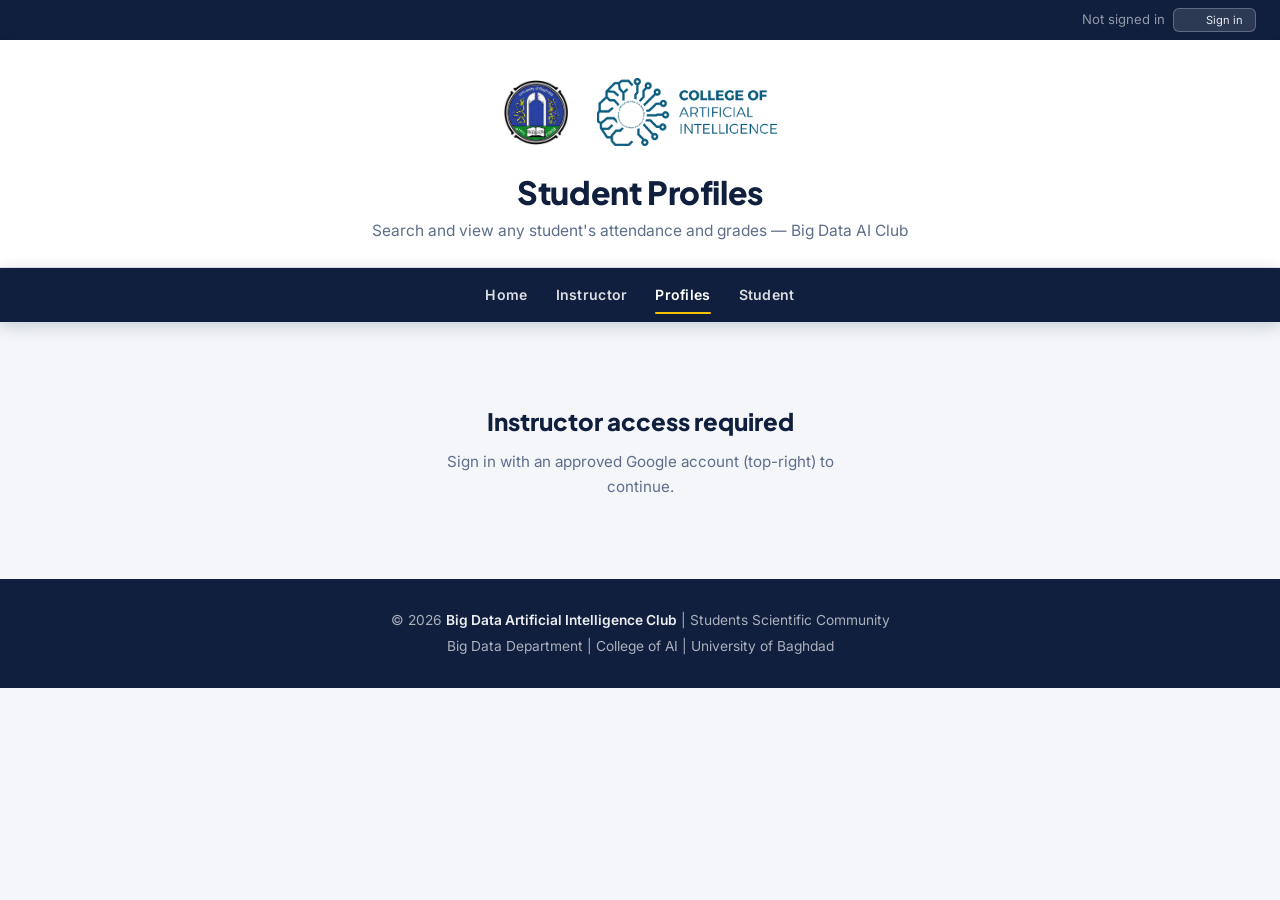
==== profiles.html @ 9edbe876 "Add files via upload" ====
<!DOCTYPE html>
<html lang="en">
<head>
  <meta charset="UTF-8">
  <title>Student Profiles — Big Data AI Club</title>
  <link rel="icon" type="image/png" href="favicon.png">
  <meta name="viewport" content="width=device-width, initial-scale=1.0">
  <link rel="preconnect" href="https://fonts.googleapis.com">
  <link rel="preconnect" href="https://fonts.gstatic.com" crossorigin>
  <link href="https://fonts.googleapis.com/css2?family=Plus+Jakarta+Sans:wght@400;600;700;800&family=Inter:wght@400;500;600&display=swap" rel="stylesheet">
<style>
/* =============================================
   BIG DATA AI CLUB — Modern Responsive CSS
   Fonts: Plus Jakarta Sans + Inter
   ============================================= */

@import url('https://fonts.googleapis.com/css2?family=Plus+Jakarta+Sans:wght@400;600;700;800&family=Inter:wght@400;500;600&display=swap');

*, *::before, *::after { box-sizing: border-box; margin: 0; padding: 0; }

:root {
  --navy:         #0F1F3D;
  --indigo:       #4361EE;
  --indigo-light: #6B83F2;
  --indigo-pale:  #EEF2FF;
  --gold:         #F8C200;
  --white:        #FFFFFF;
  --surface:      #F4F6FA;
  --card:         #FFFFFF;
  --border:       #E2E7F0;
  --text-main:    #1A2340;
  --text-muted:   #5E6E8A;
  --shadow-sm:    0 2px 8px rgba(15,31,61,0.08);
  --shadow-md:    0 6px 24px rgba(15,31,61,0.13);
  --radius:       12px;
}

html {
  font-family: 'Inter', system-ui, sans-serif;
  font-size: 16px;
  color: var(--text-main);
  background: var(--surface);
  line-height: 1.65;
  -webkit-font-smoothing: antialiased;
}

/* ── HEADER ── */
header {
  text-align: center;
  padding: 32px 24px 24px;
  background: var(--white);
  border-bottom: 1px solid var(--border);
  box-shadow: var(--shadow-sm);
}

.logo-container {
  display: flex;
  justify-content: center;
  align-items: center;
  gap: 28px;
  margin-bottom: 14px;
  flex-wrap: wrap;
}

.club-logo {
  height: 68px;
  max-width: 180px;
  object-fit: contain;
  transition: transform 0.25s ease, opacity 0.2s ease;
}
.club-logo:hover { transform: scale(1.05); opacity: 0.88; }

header h1 {
  font-family: 'Plus Jakarta Sans', sans-serif;
  font-size: 2em;
  font-weight: 800;
  color: var(--navy);
  margin: 0 0 6px;
  letter-spacing: -0.4px;
  line-height: 1.2;
}
header h1 a { color: inherit; text-decoration: none; }

/* Subtitle — always one line, ellipsis if needed */
header p {
  font-size: 0.97em;
  color: var(--text-muted);
  white-space: nowrap;
  overflow: hidden;
  text-overflow: ellipsis;
  max-width: 100%;
  margin: 0 auto;
}

/* ── NEWS BAR ── */
.news-bar {
  background: var(--indigo-pale);
  border-bottom: 2px solid var(--indigo-light);
}
.news-bar-inner {
  display: flex;
  align-items: center;
  max-width: 1040px;
  margin: 0 auto;
  padding: 9px 20px;
  gap: 12px;
}

.news-label {
  font-family: 'Plus Jakarta Sans', sans-serif;
  font-weight: 700;
  font-size: 0.72em;
  letter-spacing: 0.1em;
  text-transform: uppercase;
  color: var(--white);
  background: var(--indigo);
  padding: 3px 11px;
  border-radius: 20px;
  white-space: nowrap;
  flex-shrink: 0;
}

.news-slider-vertical {
  position: relative;
  height: 32px;
  overflow: hidden;
  flex: 1;
  min-width: 0;
}
.news-slider-vertical .slide-track {
  display: flex;
  flex-direction: column;
  transition: transform 0.5s cubic-bezier(0.4,0,0.2,1);
}
.news-slider-vertical .slide {
  height: 32px;
  display: flex;
  align-items: center;
  min-width: 0;
}
.news-slider-vertical .slide p {
  margin: 0;
  font-size: 0.92em;
  font-weight: 500;
  color: var(--navy);
  white-space: nowrap;
  overflow: hidden;
  text-overflow: ellipsis;
}

/* ── NAVIGATION ── */
nav {
  display: flex;
  align-items: center;
  justify-content: center;
  flex-wrap: wrap;
  background: var(--navy);
  padding: 0 16px;
  box-shadow: 0 4px 16px rgba(15,31,61,0.2);
  position: sticky;
  top: 0;
  z-index: 100;
}

.nav-toggle {
  display: none;
  background: none;
  border: none;
  cursor: pointer;
  padding: 16px 4px;
  flex-direction: column;
  gap: 5px;
  margin-left: auto;
}
.nav-toggle span {
  display: block;
  width: 22px;
  height: 2px;
  background: var(--white);
  border-radius: 2px;
  transition: all 0.25s ease;
}

.nav-links {
  display: flex;
  flex-wrap: wrap;
  align-items: center;
  justify-content: center;
}

nav a, nav .dropbtn {
  color: rgba(255,255,255,0.85);
  text-decoration: none;
  padding: 15px 14px;
  font-size: 0.88em;
  font-weight: 600;
  letter-spacing: 0.02em;
  transition: color 0.18s, background 0.18s;
  position: relative;
  display: inline-block;
  background: none;
  border: none;
  cursor: pointer;
  white-space: nowrap;
  font-family: inherit;
}

nav a::after {
  content: '';
  position: absolute;
  bottom: 8px; left: 14px; right: 14px;
  height: 2px;
  background: var(--gold);
  border-radius: 2px;
  transform: scaleX(0);
  transition: transform 0.22s ease;
}
nav a:hover { color: var(--white); background: rgba(255,255,255,0.08); border-radius: 6px; }
nav a:hover::after { transform: scaleX(1); }
nav .dropbtn:hover { color: var(--white); background: rgba(255,255,255,0.08); border-radius: 6px; }

/* ── DROPDOWN ── */
.dropdown { position: relative; }

/* invisible padding bridge — mouse never leaves the element */
.dropdown-content {
  display: none;
  position: absolute;
  top: 100%;
  left: 0;
  padding-top: 6px;
  min-width: 200px;
  z-index: 200;
}

.dropdown-content-inner {
  background: var(--white);
  border-radius: 10px;
  overflow: hidden;
  box-shadow: 0 12px 32px rgba(15,31,61,0.18);
  border: 1px solid var(--border);
}

.dropdown-content a {
  display: block;
  padding: 11px 18px;
  color: var(--text-main);
  font-size: 0.88em;
  font-weight: 500;
  transition: background 0.15s, color 0.15s, border-color 0.15s;
  border-left: 3px solid transparent;
  text-decoration: none;
}
.dropdown-content a::after { display: none; }
.dropdown-content a:hover {
  background: var(--indigo-pale);
  color: var(--indigo);
  border-left-color: var(--indigo);
}
.dropdown:hover .dropdown-content { display: block; }

/* ── SECTIONS ── */
section {
  max-width: 1040px;
  margin: 36px auto;
  padding: 36px 40px;
  background: var(--card);
  border-radius: var(--radius);
  box-shadow: var(--shadow-sm);
  border: 1px solid var(--border);
  border-left: 4px solid var(--indigo);
  transition: box-shadow 0.25s;
}
section:hover { box-shadow: var(--shadow-md); }

section h2 {
  font-family: 'Plus Jakarta Sans', sans-serif;
  font-size: 1.45em;
  font-weight: 700;
  color: var(--navy);
  margin: 0 0 16px;
  display: flex;
  align-items: center;
  gap: 10px;
}
section h2::before {
  content: '';
  display: inline-block;
  width: 7px; height: 7px;
  background: var(--indigo);
  border-radius: 50%;
  flex-shrink: 0;
}

section p { color: var(--text-main); line-height: 1.75; }

section ul {
  list-style: none;
  padding: 0; margin: 0;
  display: flex;
  flex-direction: column;
  gap: 10px;
}
section ul li {
  font-size: 0.96em;
  padding: 12px 16px;
  background: var(--surface);
  border-radius: 8px;
  border-left: 3px solid var(--indigo-light);
  transition: background 0.18s;
  line-height: 1.5;
}
section ul li:hover { background: var(--indigo-pale); }

/* Named section variants */
#mission { background: linear-gradient(135deg, #F0F4FF 0%, #FAFBFF 100%); }
#announcements { border-left-color: var(--gold); }
#announcements h2::before { background: var(--gold); }

/* Empty state for activity pages */
.empty-state {
  text-align: center;
  padding: 40px 20px;
  color: var(--text-muted);
}
.empty-state svg { margin-bottom: 14px; opacity: 0.35; }
.empty-state p { font-size: 0.97em; }

/* ── FORMS ── */
form {
  display: flex;
  flex-direction: column;
  gap: 16px;
  max-width: 600px;
  margin-top: 8px;
}

form label {
  display: flex;
  flex-direction: column;
  gap: 6px;
  font-size: 0.88em;
  font-weight: 600;
  color: var(--navy);
}

form input[type="text"],
form input[type="email"],
form textarea,
form select {
  font-family: 'Inter', sans-serif;
  font-size: 0.95em;
  color: var(--text-main);
  background: var(--white);
  border: 1.5px solid var(--border);
  border-radius: 8px;
  padding: 11px 14px;
  width: 100%;
  outline: none;
  transition: border-color 0.2s, box-shadow 0.2s;
  appearance: none;
  -webkit-appearance: none;
}
form input:focus, form textarea:focus, form select:focus {
  border-color: var(--indigo);
  box-shadow: 0 0 0 3px rgba(67,97,238,0.12);
}
form input::placeholder, form textarea::placeholder { color: #B0BCD0; }
form textarea { min-height: 130px; resize: vertical; line-height: 1.6; }
form select {
  background-image: url("data:image/svg+xml,%3Csvg xmlns='http://www.w3.org/2000/svg' width='12' height='8' viewBox='0 0 12 8'%3E%3Cpath d='M1 1l5 5 5-5' stroke='%235E6E8A' stroke-width='1.5' fill='none' stroke-linecap='round'/%3E%3C/svg%3E");
  background-repeat: no-repeat;
  background-position: right 14px center;
  padding-right: 38px;
  cursor: pointer;
}
form input[type="file"] {
  padding: 10px 14px;
  background: var(--surface);
  border: 1.5px dashed var(--border);
  border-radius: 8px;
  cursor: pointer;
  font-size: 0.88em;
  color: var(--text-muted);
  transition: border-color 0.2s, background 0.2s;
}
form input[type="file"]:hover { border-color: var(--indigo); background: var(--indigo-pale); }

form button[type="submit"],
form input[type="submit"] {
  font-family: 'Plus Jakarta Sans', sans-serif;
  font-size: 0.95em;
  font-weight: 700;
  color: var(--white);
  background: var(--indigo);
  border: none;
  border-radius: 8px;
  padding: 13px 32px;
  cursor: pointer;
  align-self: flex-start;
  box-shadow: 0 4px 14px rgba(67,97,238,0.3);
  transition: background 0.2s, transform 0.15s, box-shadow 0.2s;
  letter-spacing: 0.02em;
}
form button[type="submit"]:hover,
form input[type="submit"]:hover {
  background: #3350D0;
  transform: translateY(-1px);
  box-shadow: 0 6px 20px rgba(67,97,238,0.38);
}
form button[type="submit"]:active { transform: translateY(0); }

/* ── FOOTER ── */
footer {
  text-align: center;
  padding: 28px 24px;
  background: var(--navy);
  color: rgba(255,255,255,0.65);
  font-size: 0.86em;
  margin-top: 52px;
  line-height: 1.9;
}
footer strong { color: rgba(255,255,255,0.92); font-weight: 600; }

/* ── RESPONSIVE: Tablet ── */
@media (max-width: 900px) {
  section { margin: 24px 20px; padding: 28px 26px; }
  header h1 { font-size: 1.7em; }
}

/* ── RESPONSIVE: Mobile ── */
@media (max-width: 768px) {
  header { padding: 24px 20px 18px; }
  header h1 { font-size: 1.35em; }
  header p { font-size: 0.85em; }
  .club-logo { height: 52px; max-width: 130px; }
  .logo-container { gap: 16px; margin-bottom: 10px; }

  .nav-toggle { display: flex; }

  nav {
    flex-direction: column;
    flex-wrap: nowrap;
    padding: 0;
    justify-content: flex-start;
  }
  .nav-links {
    display: none;
    flex-direction: column;
    align-items: stretch;
    width: 100%;
    border-top: 1px solid rgba(255,255,255,0.1);
  }
  .nav-links.open { display: flex; }

  nav a, nav .dropbtn {
    width: 100%;
    text-align: left;
    padding: 13px 20px;
    border-bottom: 1px solid rgba(255,255,255,0.07);
    border-radius: 0;
    font-size: 0.93em;
  }
  nav a::after { display: none; }

  /* Mobile dropdown inline */
  .dropdown-content {
    position: static;
    display: none;
    padding-top: 0;
  }
  .dropdown-content-inner {
    background: rgba(0,0,0,0.18);
    border-radius: 0;
    box-shadow: none;
    border: none;
  }
  .dropdown.open .dropdown-content { display: block; }
  .dropdown-content a {
    color: rgba(255,255,255,0.8);
    background: transparent;
    border-left: none;
    padding-left: 36px;
    font-size: 0.88em;
  }
  .dropdown-content a:hover { background: rgba(255,255,255,0.08); color: var(--white); border-left-color: transparent; }

  .news-bar-inner { flex-direction: row; padding: 8px 14px; gap: 10px; }
  .news-slider-vertical { height: 28px; }
  .news-slider-vertical .slide { height: 28px; }
  .news-slider-vertical .slide p { font-size: 0.85em; }

  section { margin: 16px 12px; padding: 22px 18px; }
  section h2 { font-size: 1.2em; }

  form button[type="submit"],
  form input[type="submit"] { width: 100%; text-align: center; align-self: stretch; }
}

/* ── RESPONSIVE: Small Mobile ── */
@media (max-width: 480px) {
  header h1 { font-size: 1.15em; }
  header p { font-size: 0.8em; }
  .club-logo { height: 44px; max-width: 100px; }
  .logo-container { gap: 12px; }
  section { margin: 10px 8px; padding: 16px 14px; }
  section h2 { font-size: 1.05em; }
  footer { font-size: 0.78em; padding: 22px 16px; }
}

/* ── ACCESSIBILITY ── */
a:focus-visible, button:focus-visible,
input:focus-visible, select:focus-visible, textarea:focus-visible {
  outline: 2px solid var(--gold);
  outline-offset: 3px;
  border-radius: 4px;
}
@media (prefers-reduced-motion: reduce) {
  *, *::before, *::after { transition: none !important; animation: none !important; }
}
/* =============================================
   DASHBOARD EXTRAS — built on the club's design tokens
   (navy / indigo / gold — Plus Jakarta Sans + Inter)
   ============================================= */

/* ── Auth top bar (identical pattern to club site) ── */
.auth-topbar {
  background: var(--navy);
  padding: 8px 24px;
  display: flex;
  align-items: center;
  justify-content: flex-end;
  gap: 10px;
  font-size: 0.82em;
  min-height: 38px;
}
.auth-topbar .not-signed { display: flex; align-items: center; gap: 8px; color: rgba(255,255,255,0.55); }
.auth-topbar .signed-in { display: none; align-items: center; gap: 10px; }
.tb-signin-btn {
  background: rgba(255,255,255,0.12);
  border: 1px solid rgba(255,255,255,0.25);
  border-radius: 6px;
  color: rgba(255,255,255,0.9);
  padding: 4px 12px;
  cursor: pointer;
  font-size: 0.85em;
  font-family: inherit;
  display: inline-flex;
  align-items: center;
  gap: 6px;
  transition: background 0.18s, border-color 0.18s;
}
.tb-signin-btn:hover { background: rgba(255,255,255,0.22); border-color: rgba(255,255,255,0.4); }
.tb-signin-btn img { width: 14px; height: 14px; }
.auth-topbar img.avatar { width: 26px; height: 26px; border-radius: 50%; border: 1.5px solid rgba(255,255,255,0.35); }
.auth-topbar .tb-name { color: rgba(255,255,255,0.92); font-weight: 600; }
.auth-topbar .tb-role { font-size: 0.78em; font-weight: 700; padding: 2px 9px; border-radius: 20px; letter-spacing: 0.05em; }
.tb-signout {
  background: rgba(255,255,255,0.1); border: 1px solid rgba(255,255,255,0.2);
  border-radius: 5px; color: rgba(255,255,255,0.75); padding: 3px 10px; cursor: pointer;
  font-size: 0.82em; font-family: inherit; transition: background 0.18s, color 0.18s;
}
.tb-signout:hover { background: rgba(255,255,255,0.22); color: #fff; }

.tb-popup-overlay {
  display: none; position: fixed; inset: 0; background: rgba(10,16,32,0.6); z-index: 9998;
  align-items: flex-start; justify-content: flex-end; padding-top: 42px; padding-right: 24px;
}
.tb-popup-overlay.open { display: flex; }
.tb-popup { background: #fff; border-radius: 12px; padding: 28px 28px 24px; width: 300px; box-shadow: 0 12px 40px rgba(0,0,0,0.25); text-align: center; animation: popIn 0.2s ease; position: relative; }
@keyframes popIn { from { opacity:0; transform:translateY(-8px); } to { opacity:1; transform:translateY(0); } }
.tb-popup h3 { font-family: 'Plus Jakarta Sans', sans-serif; font-size: 1em; font-weight: 800; color: var(--navy); margin-bottom: 6px; }
.tb-popup p { font-size: 0.82em; color: var(--text-muted); margin-bottom: 18px; line-height: 1.5; }
.tb-google-btn {
  display: inline-flex; align-items: center; gap: 10px; background: #fff; border: 1.5px solid var(--border);
  border-radius: 8px; padding: 10px 20px; font-family: 'Plus Jakarta Sans', sans-serif;
  font-size: 0.92em; font-weight: 600; color: var(--text-main); cursor: pointer; width: 100%; justify-content: center;
  transition: box-shadow 0.2s, border-color 0.2s;
}
.tb-google-btn:hover { box-shadow: 0 4px 14px rgba(0,0,0,0.1); border-color: #aaa; }
.tb-google-btn img { width: 18px; height: 18px; }
.tb-popup-close { position: absolute; top: 10px; right: 14px; background: none; border: none; font-size: 1.3em; cursor: pointer; color: #888; line-height: 1; }
.tb-spinner { display: none; width: 28px; height: 28px; border: 3px solid var(--border); border-top-color: var(--indigo); border-radius: 50%; animation: spin 0.8s linear infinite; margin: 12px auto; }
@keyframes spin { to { transform: rotate(360deg); } }

.center-modal { display:none; position:fixed; inset:0; background:rgba(10,16,32,0.85); z-index:99999; align-items:center; justify-content:center; padding:20px; }
.center-modal.open { display:flex; }
.center-modal-box { background:#fff; border-radius:14px; max-width:420px; width:100%; padding:36px 32px; text-align:center; box-shadow:0 20px 60px rgba(0,0,0,0.3); animation:popIn 0.25s ease; }

/* ── Dashboard shell ── */
.dash-main { max-width: 1180px; margin: 0 auto; padding: 28px 20px 60px; }

.stats-grid { display:grid; grid-template-columns:repeat(auto-fit,minmax(200px,1fr)); gap:16px; margin-bottom: 24px; }
.stat-card {
  background: var(--card); border: 1px solid var(--border); border-radius: var(--radius);
  box-shadow: var(--shadow-sm); padding: 20px; display:flex; align-items:center; gap:14px;
  border-left: 4px solid var(--indigo);
}
.stat-icon { font-size: 1.6em; width:48px; height:48px; display:flex; align-items:center; justify-content:center; border-radius:12px; background:var(--indigo-pale); flex-shrink:0; }
.stat-card h3 { font-family:'Plus Jakarta Sans',sans-serif; font-size:1.5em; font-weight:800; color:var(--navy); margin:0; }
.stat-card p { font-size:0.85em; color:var(--text-muted); margin:0; }

.tabs-row { display:flex; gap:8px; flex-wrap:wrap; margin-bottom:20px; }
.tab-btn {
  font-family:'Plus Jakarta Sans',sans-serif; font-size:0.9em; font-weight:700;
  padding:10px 20px; border-radius:8px; border:1.5px solid var(--border);
  background:var(--white); color:var(--text-muted); cursor:pointer; transition:all .18s;
}
.tab-btn:hover { border-color:var(--indigo); color:var(--indigo); }
.tab-btn.active { background:var(--navy); border-color:var(--navy); color:#fff; }

.dash-panel { background:var(--card); border:1px solid var(--border); border-radius:var(--radius); box-shadow:var(--shadow-sm); padding:28px; margin-bottom:24px; border-left:4px solid var(--indigo); }
.dash-panel h2 { font-family:'Plus Jakarta Sans',sans-serif; font-size:1.2em; font-weight:800; color:var(--navy); margin:0 0 16px; display:flex; align-items:center; gap:10px; }
.dash-panel h2::before { content:''; width:7px; height:7px; background:var(--indigo); border-radius:50%; flex-shrink:0; }

.grid-2 { display:grid; grid-template-columns:1fr 1fr; gap:20px; }
@media(max-width:860px){ .grid-2 { grid-template-columns:1fr; } }

.field-row { display:grid; grid-template-columns:1fr 1fr; gap:12px; margin-bottom:12px; }
@media(max-width:560px){ .field-row { grid-template-columns:1fr; } }

.dash-panel input, .dash-panel select {
  font-family:'Inter',sans-serif; font-size:0.92em; color:var(--text-main); background:#fff;
  border:1.5px solid var(--border); border-radius:8px; padding:10px 12px; width:100%; outline:none;
  transition:border-color .2s, box-shadow .2s;
}
.dash-panel input:focus, .dash-panel select:focus { border-color:var(--indigo); box-shadow:0 0 0 3px rgba(67,97,238,0.12); }
.dash-panel label { display:block; font-size:0.82em; font-weight:600; color:var(--navy); margin-bottom:6px; }

.btn { font-family:'Plus Jakarta Sans',sans-serif; font-weight:700; font-size:0.9em; border:none; border-radius:8px; padding:11px 22px; cursor:pointer; transition:background .2s, transform .15s, box-shadow .2s; }
.btn-primary { color:#fff; background:var(--indigo); box-shadow:0 4px 14px rgba(67,97,238,0.3); }
.btn-primary:hover { background:#3350D0; transform:translateY(-1px); }
.btn-gold { color:var(--navy); background:var(--gold); }
.btn-gold:hover { transform:translateY(-1px); }
.btn-danger { color:#fff; background:#C62828; }
.btn-danger:hover { background:#B71C1C; }
.btn-ghost { color:var(--navy); background:var(--surface); border:1.5px solid var(--border); }
.btn-ghost:hover { border-color:var(--indigo); color:var(--indigo); }
.btn-sm { padding:6px 12px; font-size:0.8em; }

.badge-role { display:inline-block; font-size:0.72em; font-weight:700; padding:3px 10px; border-radius:20px; letter-spacing:0.05em; }
.badge-admin { background:#1A2340; color:var(--gold); border:1px solid var(--gold); }
.badge-professor { background:#FFF8EC; color:#9a6f00; }
.badge-student { background:var(--indigo-pale); color:var(--indigo); }

/* ── Excel-style tables ── */
.table-wrap { overflow-x:auto; border:1px solid var(--border); border-radius:10px; }
table.grid-table { width:100%; border-collapse:collapse; font-size:0.86em; min-width:520px; }
table.grid-table th, table.grid-table td { padding:9px 12px; border-bottom:1px solid var(--border); text-align:left; white-space:nowrap; }
table.grid-table thead th { background:var(--surface); color:var(--navy); font-family:'Plus Jakarta Sans',sans-serif; font-weight:700; font-size:0.82em; position:sticky; top:0; }
table.grid-table tbody tr:hover { background:var(--indigo-pale); }
table.grid-table td.sticky-col { position:sticky; left:0; background:#fff; font-weight:600; }
table.grid-table select, table.grid-table input { padding:6px 8px; font-size:0.85em; border:1.5px solid var(--border); border-radius:6px; width:100%; min-width:90px; }

.status-present { color:#2E7D32; font-weight:700; }
.status-absent { color:#C62828; font-weight:700; }
.status-late { color:#9a6f00; font-weight:700; }

.status-msg { font-family:'Inter',sans-serif; font-size:0.85em; margin-top:10px; min-height:18px; }
.status-msg.ok { color:#2E7D32; }
.status-msg.err { color:#C62828; }

.empty-hint { text-align:center; padding:30px 16px; color:var(--text-muted); font-size:0.9em; }

.access-gate { max-width:440px; margin:80px auto; text-align:center; padding:0 20px; }
.access-gate img.club-logo-lg { height:70px; margin-bottom:18px; }
.access-gate h1 { font-family:'Plus Jakarta Sans',sans-serif; font-size:1.5em; font-weight:800; color:var(--navy); margin-bottom:8px; }
.access-gate p.sub { color:var(--text-muted); font-size:0.95em; margin-bottom:26px; }

    nav a[href="profiles.html"] { color:#fff; }
    nav a[href="profiles.html"]::after { transform:scaleX(1); }
  </style>
</head>
<body>
  <div class="auth-topbar">
    <div class="not-signed" id="tbNotSigned">
      <span>Not signed in</span>
      <button class="tb-signin-btn" onclick="openSignInPopup()">
        <img src="https://www.gstatic.com/firebasejs/ui/2.0.0/images/auth/google.svg" alt="">
        Sign in
      </button>
    </div>
    <div class="signed-in" id="tbSignedIn">
      <img class="avatar" id="tbAvatar" src="" alt="">
      <span class="tb-name" id="tbName"></span>
      <span class="tb-role badge-role badge-admin">Instructor</span>
      <button class="tb-signout" onclick="tbSignOut()">Sign out</button>
    </div>
  </div>

  <div class="tb-popup-overlay" id="tbPopupOverlay" onclick="if(event.target===this)closeSignInPopup()">
    <div class="tb-popup">
      <button class="tb-popup-close" onclick="closeSignInPopup()">&#10005;</button>
      <h3>Instructor sign-in</h3>
      <p>Sign in with your approved Google account, then enter a GitHub token to enable saving.</p>
      <div id="googleBtn" style="margin:6px 0 4px;"></div>
      <div class="status-msg err" id="tbStatus"></div>
    </div>
  </div>

  <header>
    <div class="logo-container">
      <a href="https://uobaghdad.edu.iq/" target="_blank">
        <img src="logo3.png" alt="University of Baghdad Logo" class="club-logo" style="height:65px;width:65px;object-fit:contain;">
      </a>
      <a href="https://en.coai.uobaghdad.edu.iq/" target="_blank">
        <img src="coai-english-logo.png" alt="College of AI Logo" class="club-logo" style="height:80px;width:auto;object-fit:contain;">
      </a>
    </div>
    <h1><a href="index.html">Student Profiles</a></h1>
    <p>Search and view any student's attendance and grades — Big Data AI Club</p>
  </header>

  <nav>
    <div class="nav-links">
      <a href="index.html">Home</a>
      <a href="teacher.html">Instructor</a>
      <a href="profiles.html">Profiles</a>
      <a href="student.html">Student</a>
    </div>
  </nav>

  <div class="access-gate" id="gate">
    <h1>Instructor access required</h1>
    <p class="sub">Sign in with an approved Google account (top-right) to continue.</p>
  </div>

  <div class="access-gate hidden" id="tokenGate" style="display:none;">
    <h1>Write access</h1>
    <p class="sub">Signed in as <strong id="verifiedEmail"></strong>. Enter a GitHub token (kept only for this session) to enable saving.</p>
    <div class="dash-panel" style="text-align:left; max-width:440px; margin:0 auto;">
      <label>GitHub Personal Access Token</label>
      <input id="cfgToken" type="password" placeholder="ghp_xxxxxxxxxxxxxxxxxxxx">
      <button class="btn btn-primary" style="width:100%;" onclick="connect()">Connect and load data</button>
      <div class="status-msg err" id="connectStatus"></div>
    </div>
  </div>

  <main class="dash-main" id="dashboard" style="display:none;">
    <div class="dash-panel">
      <h2>Student profiles</h2>
      <div class="field-row">
        <div><label>Search by name, ID, or email</label><input id="profileSearch" placeholder="Type to search..." oninput="renderProfileList()"></div>
        <div><label>Filter by course</label><select id="profileCourseFilter" onchange="renderProfileList()"><option value="">All courses</option></select></div>
      </div>
      <div class="table-wrap">
        <table class="grid-table">
          <thead><tr><th>ID</th><th>Name</th><th>Email</th><th>Course</th><th>Attendance</th><th></th></tr></thead>
          <tbody id="profileList"></tbody>
        </table>
      </div>
    </div>
  </main>

  <footer>
    <p>&copy; <span id="footerYear">2026</span> <strong>Big Data Artificial Intelligence Club</strong> | Students Scientific Community</p>
    <p>Big Data Department | College of AI | University of Baghdad</p>
  </footer>

  <div id="accessDeniedModal" class="center-modal">
    <div class="center-modal-box">
      <div style="font-size:3em;margin-bottom:12px;">&#128683;</div>
      <h3 style="font-family:'Plus Jakarta Sans',sans-serif;font-size:1.3em;font-weight:800;color:var(--navy);margin-bottom:8px;">Access Denied</h3>
      <p style="font-size:0.92em;color:var(--text-muted);margin-bottom:6px;">Your account</p>
      <p style="font-size:0.95em;font-weight:700;color:#C62828;margin-bottom:16px;word-break:break-all;" id="deniedEmailModal"></p>
      <p style="font-size:0.88em;color:var(--text-muted);line-height:1.6;margin-bottom:24px;">is not on the approved instructors list.<br>Please contact the <strong style="color:var(--navy);">Club Manager</strong> to request access.</p>
      <button class="btn btn-ghost" style="width:100%;" onclick="document.getElementById('accessDeniedModal').classList.remove('open')">Close</button>
    </div>
  </div>

  <div id="profileModal" class="center-modal">
    <div class="center-modal-box" style="max-width:640px; text-align:left;">
      <button class="tb-popup-close" onclick="document.getElementById('profileModal').classList.remove('open')" style="position:absolute; top:14px; right:18px;">&#10005;</button>
      <h3 id="profileModalName" style="font-family:'Plus Jakarta Sans',sans-serif;font-size:1.3em;font-weight:800;color:var(--navy);margin-bottom:4px;"></h3>
      <p id="profileModalMeta" style="font-size:0.85em;color:var(--text-muted);margin-bottom:18px;"></p>
      <div class="stats-grid" id="profileModalStats" style="margin-bottom:20px;"></div>
      <h4 style="font-family:'Plus Jakarta Sans',sans-serif;font-size:0.95em;font-weight:700;color:var(--navy);margin-bottom:8px;">Attendance record</h4>
      <div class="table-wrap" style="margin-bottom:20px; max-height:220px; overflow-y:auto;">
        <table class="grid-table"><thead><tr><th>Date</th><th>Status</th></tr></thead><tbody id="profileModalAtt"></tbody></table>
      </div>
      <h4 style="font-family:'Plus Jakarta Sans',sans-serif;font-size:0.95em;font-weight:700;color:var(--navy);margin-bottom:8px;">Grades</h4>
      <div class="table-wrap" style="max-height:220px; overflow-y:auto;">
        <table class="grid-table"><thead><tr><th>Assessment</th><th>Score</th></tr></thead><tbody id="profileModalGrades"></tbody></table>
      </div>
    </div>
  </div>

  <script src="https://accounts.google.com/gsi/client" async defer></script>
  <script>
    const GOOGLE_CLIENT_ID = "519113872570-v713c1hm9pvsjdt4ccgrb2pm4vptcmsh.apps.googleusercontent.com";
    const REPO = { owner: 'jalal0019', repo: 'Student_ws', branch: 'main', path: 'data' };

    let cfg = { ...REPO, token: '' }, courses = [], students = [], attendance = {}, grades = {};
    let shas = { courses: null, students: null, attendance: null, grades: null };

    window.onload = function(){
      if(window.google && GOOGLE_CLIENT_ID.indexOf('PUT_YOUR') === -1){
        google.accounts.id.initialize({ client_id: GOOGLE_CLIENT_ID, callback: handleGoogleCredential });
        google.accounts.id.renderButton(document.getElementById('googleBtn'), { theme:'filled_black', shape:'pill', text:'signin_with' });
      } else {
        document.getElementById('googleBtn').innerHTML =
          '<div style="color:#C62828;font-size:0.85em;">Google Client ID not configured — see README.md.</div>';
      }
      tryAutoSignIn();
    };

    function parseJwt(token){
      const base64 = token.split('.')[1].replace(/-/g,'+').replace(/_/g,'/');
      return JSON.parse(decodeURIComponent(escape(atob(base64))));
    }

    window.openSignInPopup = () => document.getElementById('tbPopupOverlay').classList.add('open');
    window.closeSignInPopup = () => document.getElementById('tbPopupOverlay').classList.remove('open');
    window.tbSignOut = () => { localStorage.removeItem('teacherAuth'); location.reload(); };

    async function ghGet(filename){
      const url = `https://api.github.com/repos/${cfg.owner}/${cfg.repo}/contents/${cfg.path}/${filename}?ref=${cfg.branch}`;
      const res = await fetch(url, { headers: { Authorization: `Bearer ${cfg.token}`, Accept:'application/vnd.github+json' } });
      if(res.status === 404) return { data: null, sha: null };
      if(!res.ok) throw new Error(`Failed to load ${filename}: ${res.status}`);
      const json = await res.json();
      const content = decodeURIComponent(escape(atob(json.content.replace(/\n/g,''))));
      return { data: JSON.parse(content), sha: json.sha };
    }
    async function ghPut(filename, dataObj, sha, message){
      const url = `https://api.github.com/repos/${cfg.owner}/${cfg.repo}/contents/${cfg.path}/${filename}`;
      const content = btoa(unescape(encodeURIComponent(JSON.stringify(dataObj, null, 2))));
      const body = { message: message || `update ${filename}`, content, branch: cfg.branch };
      if(sha) body.sha = sha;
      const res = await fetch(url, { method:'PUT', headers:{ Authorization:`Bearer ${cfg.token}`, Accept:'application/vnd.github+json', 'Content-Type':'application/json' }, body: JSON.stringify(body) });
      if(!res.ok){ const err = await res.json().catch(()=>({})); throw new Error(`Failed to save ${filename}: ${err.message || res.status}`); }
      const json = await res.json();
      return json.content.sha;
    }
    function setStatus(id, msg, ok){
      const el = document.getElementById(id);
      el.textContent = msg; el.className = 'status-msg ' + (ok===true?'ok':ok===false?'err':'');
    }

    async function loadAllData(){
      const c = await ghGet('courses.json'); courses = c.data || []; shas.courses = c.sha;
      const s = await ghGet('students.json'); students = s.data || []; shas.students = s.sha;
      const a = await ghGet('attendance.json'); attendance = a.data || {}; shas.attendance = a.sha;
      const g = await ghGet('grades.json'); grades = g.data || {}; shas.grades = g.sha;
    }
    function showSignedInUI(email, name, picture){
      document.getElementById('tbNotSigned').style.display = 'none';
      document.getElementById('tbSignedIn').style.display = 'flex';
      document.getElementById('tbAvatar').src = picture || '';
      document.getElementById('tbName').textContent = name || email;
      document.getElementById('verifiedEmail').textContent = email;
    }
    function showDashboard(){
      document.getElementById('gate').style.display = 'none';
      document.getElementById('tokenGate').style.display = 'none';
      document.getElementById('dashboard').style.display = 'block';
      renderCourseFilter();
      renderProfileList();
    }

    async function tryAutoSignIn(){
      const raw = localStorage.getItem('teacherAuth');
      if(!raw) return;
      let auth;
      try{ auth = JSON.parse(raw); }catch(e){ localStorage.removeItem('teacherAuth'); return; }
      cfg = { ...REPO, token: auth.token };
      showSignedInUI(auth.email, auth.name, auth.picture);
      try{
        await loadAllData();
        showDashboard();
      }catch(e){
        localStorage.removeItem('teacherAuth');
        document.getElementById('tbNotSigned').style.display = 'flex';
        document.getElementById('tbSignedIn').style.display = 'none';
      }
    }

    async function handleGoogleCredential(response){
      const { owner, repo, branch, path } = REPO;
      const statusEl = document.getElementById('tbStatus');
      const payload = parseJwt(response.credential);
      const email = (payload.email || '').toLowerCase();
      if(!payload.email_verified){ statusEl.textContent = 'This Google account has an unverified email.'; return; }
      statusEl.textContent = 'Verifying access...'; statusEl.className = 'status-msg';
      try{
        const url = `https://raw.githubusercontent.com/${owner}/${repo}/${branch}/${path}/instructors.json?t=${Date.now()}`;
        const res = await fetch(url);
        if(!res.ok) throw new Error('Could not load instructors.json. Check the repository details.');
        const instructors = await res.json();
        const match = instructors.find(i=>(i.email||'').toLowerCase()===email);
        if(!match){
          document.getElementById('deniedEmailModal').textContent = email;
          document.getElementById('accessDeniedModal').classList.add('open');
          closeSignInPopup();
          return;
        }
        cfg = { owner, repo, branch, path, token: '' };
        showSignedInUI(email, payload.name, payload.picture);
        closeSignInPopup();

        const raw = localStorage.getItem('teacherAuth');
        const saved = raw ? JSON.parse(raw) : null;
        if(saved && saved.token){
          cfg.token = saved.token;
          try{
            await loadAllData();
            showDashboard();
            return;
          }catch(e){
            localStorage.removeItem('teacherAuth');
            cfg.token = '';
          }
        }
        document.getElementById('gate').style.display = 'none';
        document.getElementById('tokenGate').style.display = 'block';
      }catch(e){
        statusEl.textContent = e.message; statusEl.className = 'status-msg err';
      }
    }

    window.connect = async () => {
      cfg.token = document.getElementById('cfgToken').value.trim();
      if(!cfg.token){ setStatus('connectStatus','Please enter a token.', false); return; }
      setStatus('connectStatus','Connecting and loading data...');
      try{
        await loadAllData();
        localStorage.setItem('teacherAuth', JSON.stringify({
          email: document.getElementById('verifiedEmail').textContent,
          name: document.getElementById('tbName').textContent,
          picture: document.getElementById('tbAvatar').src,
          token: cfg.token
        }));
        showDashboard();
      }catch(e){ setStatus('connectStatus', e.message, false); }
    };

    // ---------- Student profiles ----------
    function renderCourseFilter(){
      const pcf = document.getElementById('profileCourseFilter'); const cur = pcf.value;
      pcf.innerHTML = '<option value="">All courses</option>' + courses.map(c=>`<option value="${c.code}">${c.code} — ${c.name}</option>`).join('');
      if(courses.some(c=>c.code===cur)) pcf.value = cur;
    }
    function attendanceStatsFor(s){
      let present=0, absent=0, late=0;
      const courseAtt = attendance[s.courseCode] || {};
      Object.values(courseAtt).forEach(day=>{
        const st = day[s.id];
        if(!st) return;
        if(st==='present') present++; else if(st==='absent') absent++; else late++;
      });
      const total = present+absent+late;
      return { present, absent, late, total, pct: total ? Math.round(present*100/total) : null };
    }
    window.renderProfileList = () => {
      const q = (document.getElementById('profileSearch').value || '').trim().toLowerCase();
      const courseFilter = document.getElementById('profileCourseFilter').value;
      const rows = students.filter(s=>{
        if(courseFilter && s.courseCode !== courseFilter) return false;
        if(!q) return true;
        return s.id.toLowerCase().includes(q) || s.name.toLowerCase().includes(q) || (s.email||'').toLowerCase().includes(q);
      });
      document.getElementById('profileList').innerHTML = rows.map(s=>{
        const stats = attendanceStatsFor(s);
        const pctLabel = stats.pct===null ? '—' : stats.pct+'%';
        return `<tr><td>${s.id}</td><td>${s.name}</td><td>${s.email||'—'}</td><td>${s.courseCode||'—'}</td><td>${pctLabel}</td>
        <td style="white-space:nowrap;">
          <button class="btn btn-primary btn-sm" onclick="openProfile('${s.id}')">View</button>
          <button class="btn btn-danger btn-sm" onclick="removeStudentHere('${s.id}')">Delete</button>
        </td></tr>`;
      }).join('') || '<tr><td colspan="6" class="empty-hint">No matching students.</td></tr>';
    };
    window.openProfile = (sid) => {
      const s = students.find(x=>x.id===sid);
      if(!s) return;
      const course = courses.find(c=>c.code===s.courseCode);
      document.getElementById('profileModalName').textContent = s.name;
      document.getElementById('profileModalMeta').textContent = `${s.id} · ${s.email||'no email on file'} · ${course ? course.code+' — '+course.name : 'no course'}`;

      const stats = attendanceStatsFor(s);
      document.getElementById('profileModalStats').innerHTML = `
        <div class="stat-card"><div class="stat-icon">✅</div><div><h3>${stats.present}</h3><p>Present</p></div></div>
        <div class="stat-card"><div class="stat-icon">❌</div><div><h3>${stats.absent}</h3><p>Absent</p></div></div>
        <div class="stat-card"><div class="stat-icon">⏰</div><div><h3>${stats.late}</h3><p>Late</p></div></div>
        <div class="stat-card"><div class="stat-icon">📊</div><div><h3>${stats.pct===null?'—':stats.pct+'%'}</h3><p>Attendance rate</p></div></div>
      `;

      const courseAtt = attendance[s.courseCode] || {};
      const attRows = Object.keys(courseAtt).sort().map(date=>{
        const st = courseAtt[date][s.id];
        if(!st) return '';
        return `<tr><td>${date}</td><td class="status-${st}">${st.charAt(0).toUpperCase()+st.slice(1)}</td></tr>`;
      }).filter(Boolean).join('');
      document.getElementById('profileModalAtt').innerHTML = attRows || '<tr><td colspan="2" class="empty-hint">No attendance recorded yet.</td></tr>';

      const courseGrades = (grades[s.courseCode] && grades[s.courseCode][s.id]) || {};
      const gradeRows = Object.entries(courseGrades).map(([name,v])=>`<tr><td>${name}</td><td>${v.score} / ${v.max}</td></tr>`).join('');
      document.getElementById('profileModalGrades').innerHTML = gradeRows || '<tr><td colspan="2" class="empty-hint">No grades recorded yet.</td></tr>';

      document.getElementById('profileModal').classList.add('open');
    };
    window.removeStudentHere = async (sid) => {
      const s = students.find(x=>x.id===sid);
      if(!s) return;
      if(!confirm(`Delete ${s.name} (${s.id}) from the roster? This cannot be undone.`)) return;
      const i = students.findIndex(x=>x.id===sid);
      students.splice(i,1);
      renderProfileList();
      try{
        shas.students = await ghPut('students.json', students, shas.students, `Delete student ${sid}`);
      }catch(e){
        alert('Delete failed to save: ' + e.message);
      }
    };
  </script>

  <script>document.getElementById('footerYear').textContent = new Date().getFullYear();</script>
</body>
</html>
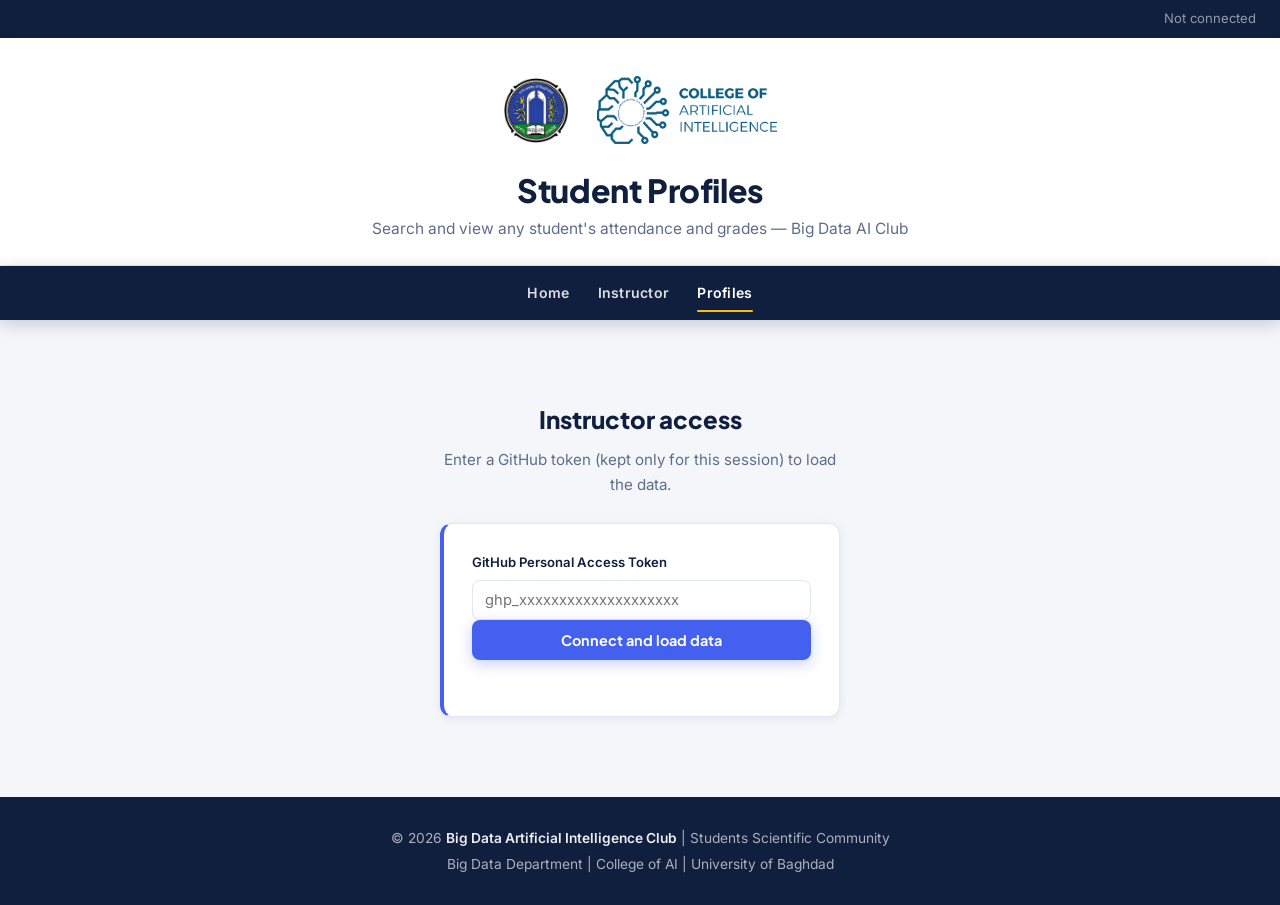
==== commit 8a835517: "Add files via upload" ====
--- a/profiles.html
+++ b/profiles.html
@@ -585,7 +585,7 @@
 
 .center-modal { display:none; position:fixed; inset:0; background:rgba(10,16,32,0.85); z-index:99999; align-items:center; justify-content:center; padding:20px; }
 .center-modal.open { display:flex; }
-.center-modal-box { background:#fff; border-radius:14px; max-width:420px; width:100%; padding:36px 32px; text-align:center; box-shadow:0 20px 60px rgba(0,0,0,0.3); animation:popIn 0.25s ease; }
+.center-modal-box { position:relative; background:#fff; border-radius:14px; max-width:420px; width:100%; padding:36px 32px; text-align:center; box-shadow:0 20px 60px rgba(0,0,0,0.3); animation:popIn 0.25s ease; }
 
 /* ── Dashboard shell ── */
 .dash-main { max-width: 1180px; margin: 0 auto; padding: 28px 20px 60px; }
@@ -674,27 +674,11 @@
 <body>
   <div class="auth-topbar">
     <div class="not-signed" id="tbNotSigned">
-      <span>Not signed in</span>
-      <button class="tb-signin-btn" onclick="openSignInPopup()">
-        <img src="https://www.gstatic.com/firebasejs/ui/2.0.0/images/auth/google.svg" alt="">
-        Sign in
-      </button>
+      <span>Not connected</span>
     </div>
     <div class="signed-in" id="tbSignedIn">
-      <img class="avatar" id="tbAvatar" src="" alt="">
-      <span class="tb-name" id="tbName"></span>
       <span class="tb-role badge-role badge-admin">Instructor</span>
-      <button class="tb-signout" onclick="tbSignOut()">Sign out</button>
-    </div>
-  </div>
-
-  <div class="tb-popup-overlay" id="tbPopupOverlay" onclick="if(event.target===this)closeSignInPopup()">
-    <div class="tb-popup">
-      <button class="tb-popup-close" onclick="closeSignInPopup()">&#10005;</button>
-      <h3>Instructor sign-in</h3>
-      <p>Sign in with your approved Google account, then enter a GitHub token to enable saving.</p>
-      <div id="googleBtn" style="margin:6px 0 4px;"></div>
-      <div class="status-msg err" id="tbStatus"></div>
+      <button class="tb-signout" onclick="tbSignOut()">Disconnect</button>
     </div>
   </div>
 
@@ -716,18 +700,12 @@
       <a href="index.html">Home</a>
       <a href="teacher.html">Instructor</a>
       <a href="profiles.html">Profiles</a>
-      <a href="student.html">Student</a>
     </div>
   </nav>
 
-  <div class="access-gate" id="gate">
-    <h1>Instructor access required</h1>
-    <p class="sub">Sign in with an approved Google account (top-right) to continue.</p>
-  </div>
-
-  <div class="access-gate hidden" id="tokenGate" style="display:none;">
-    <h1>Write access</h1>
-    <p class="sub">Signed in as <strong id="verifiedEmail"></strong>. Enter a GitHub token (kept only for this session) to enable saving.</p>
+  <div class="access-gate" id="tokenGate">
+    <h1>Instructor access</h1>
+    <p class="sub">Enter a GitHub token (kept only for this session) to load the data.</p>
     <div class="dash-panel" style="text-align:left; max-width:440px; margin:0 auto;">
       <label>GitHub Personal Access Token</label>
       <input id="cfgToken" type="password" placeholder="ghp_xxxxxxxxxxxxxxxxxxxx">
@@ -745,7 +723,7 @@
       </div>
       <div class="table-wrap">
         <table class="grid-table">
-          <thead><tr><th>ID</th><th>Name</th><th>Email</th><th>Course</th><th>Attendance</th><th></th></tr></thead>
+          <thead><tr><th></th><th>ID</th><th>Name</th><th>Email</th><th>Course</th><th>Attendance</th><th style="text-align:right;">Delete</th></tr></thead>
           <tbody id="profileList"></tbody>
         </table>
       </div>
@@ -756,17 +734,6 @@
     <p>&copy; <span id="footerYear">2026</span> <strong>Big Data Artificial Intelligence Club</strong> | Students Scientific Community</p>
     <p>Big Data Department | College of AI | University of Baghdad</p>
   </footer>
-
-  <div id="accessDeniedModal" class="center-modal">
-    <div class="center-modal-box">
-      <div style="font-size:3em;margin-bottom:12px;">&#128683;</div>
-      <h3 style="font-family:'Plus Jakarta Sans',sans-serif;font-size:1.3em;font-weight:800;color:var(--navy);margin-bottom:8px;">Access Denied</h3>
-      <p style="font-size:0.92em;color:var(--text-muted);margin-bottom:6px;">Your account</p>
-      <p style="font-size:0.95em;font-weight:700;color:#C62828;margin-bottom:16px;word-break:break-all;" id="deniedEmailModal"></p>
-      <p style="font-size:0.88em;color:var(--text-muted);line-height:1.6;margin-bottom:24px;">is not on the approved instructors list.<br>Please contact the <strong style="color:var(--navy);">Club Manager</strong> to request access.</p>
-      <button class="btn btn-ghost" style="width:100%;" onclick="document.getElementById('accessDeniedModal').classList.remove('open')">Close</button>
-    </div>
-  </div>
 
   <div id="profileModal" class="center-modal">
     <div class="center-modal-box" style="max-width:640px; text-align:left;">
@@ -785,33 +752,17 @@
     </div>
   </div>
 
-  <script src="https://accounts.google.com/gsi/client" async defer></script>
   <script>
-    const GOOGLE_CLIENT_ID = "519113872570-v713c1hm9pvsjdt4ccgrb2pm4vptcmsh.apps.googleusercontent.com";
     const REPO = { owner: 'jalal0019', repo: 'Student_ws', branch: 'main', path: 'data' };
 
     let cfg = { ...REPO, token: '' }, courses = [], students = [], attendance = {}, grades = {};
     let shas = { courses: null, students: null, attendance: null, grades: null };
 
     window.onload = function(){
-      if(window.google && GOOGLE_CLIENT_ID.indexOf('PUT_YOUR') === -1){
-        google.accounts.id.initialize({ client_id: GOOGLE_CLIENT_ID, callback: handleGoogleCredential });
-        google.accounts.id.renderButton(document.getElementById('googleBtn'), { theme:'filled_black', shape:'pill', text:'signin_with' });
-      } else {
-        document.getElementById('googleBtn').innerHTML =
-          '<div style="color:#C62828;font-size:0.85em;">Google Client ID not configured — see README.md.</div>';
-      }
-      tryAutoSignIn();
+      tryAutoConnect();
     };
 
-    function parseJwt(token){
-      const base64 = token.split('.')[1].replace(/-/g,'+').replace(/_/g,'/');
-      return JSON.parse(decodeURIComponent(escape(atob(base64))));
-    }
-
-    window.openSignInPopup = () => document.getElementById('tbPopupOverlay').classList.add('open');
-    window.closeSignInPopup = () => document.getElementById('tbPopupOverlay').classList.remove('open');
-    window.tbSignOut = () => { localStorage.removeItem('teacherAuth'); location.reload(); };
+    window.tbSignOut = () => { localStorage.removeItem('teacherToken'); location.reload(); };
 
     async function ghGet(filename){
       const url = `https://api.github.com/repos/${cfg.owner}/${cfg.repo}/contents/${cfg.path}/${filename}?ref=${cfg.branch}`;
@@ -843,78 +794,43 @@
       const a = await ghGet('attendance.json'); attendance = a.data || {}; shas.attendance = a.sha;
       const g = await ghGet('grades.json'); grades = g.data || {}; shas.grades = g.sha;
     }
-    function showSignedInUI(email, name, picture){
+    function courseKey(c){ return c.semester ? c.code + '::' + c.semester : c.code; }
+    function studentInCourse(s, c){ return s.courseCode === courseKey(c) || s.courseCode === c.code; }
+    function migrateCourseLinks(){
+      courses.forEach(c=>{
+        const legacy = c.code, key = courseKey(c);
+        if(legacy === key) return;
+        students.forEach(s=>{ if(s.courseCode === legacy) s.courseCode = key; });
+        if(attendance[legacy]){
+          attendance[key] = Object.assign(attendance[key] || {}, attendance[legacy]);
+          delete attendance[legacy];
+        }
+        if(grades[legacy]){
+          grades[key] = Object.assign(grades[key] || {}, grades[legacy]);
+          delete grades[legacy];
+        }
+      });
+    }
+
+    function showDashboard(){
       document.getElementById('tbNotSigned').style.display = 'none';
       document.getElementById('tbSignedIn').style.display = 'flex';
-      document.getElementById('tbAvatar').src = picture || '';
-      document.getElementById('tbName').textContent = name || email;
-      document.getElementById('verifiedEmail').textContent = email;
-    }
-    function showDashboard(){
-      document.getElementById('gate').style.display = 'none';
       document.getElementById('tokenGate').style.display = 'none';
       document.getElementById('dashboard').style.display = 'block';
+      migrateCourseLinks();
       renderCourseFilter();
       renderProfileList();
     }
 
-    async function tryAutoSignIn(){
-      const raw = localStorage.getItem('teacherAuth');
-      if(!raw) return;
-      let auth;
-      try{ auth = JSON.parse(raw); }catch(e){ localStorage.removeItem('teacherAuth'); return; }
-      cfg = { ...REPO, token: auth.token };
-      showSignedInUI(auth.email, auth.name, auth.picture);
+    async function tryAutoConnect(){
+      const savedToken = localStorage.getItem('teacherToken');
+      if(!savedToken) return;
+      cfg = { ...REPO, token: savedToken };
       try{
         await loadAllData();
         showDashboard();
       }catch(e){
-        localStorage.removeItem('teacherAuth');
-        document.getElementById('tbNotSigned').style.display = 'flex';
-        document.getElementById('tbSignedIn').style.display = 'none';
-      }
-    }
-
-    async function handleGoogleCredential(response){
-      const { owner, repo, branch, path } = REPO;
-      const statusEl = document.getElementById('tbStatus');
-      const payload = parseJwt(response.credential);
-      const email = (payload.email || '').toLowerCase();
-      if(!payload.email_verified){ statusEl.textContent = 'This Google account has an unverified email.'; return; }
-      statusEl.textContent = 'Verifying access...'; statusEl.className = 'status-msg';
-      try{
-        const url = `https://raw.githubusercontent.com/${owner}/${repo}/${branch}/${path}/instructors.json?t=${Date.now()}`;
-        const res = await fetch(url);
-        if(!res.ok) throw new Error('Could not load instructors.json. Check the repository details.');
-        const instructors = await res.json();
-        const match = instructors.find(i=>(i.email||'').toLowerCase()===email);
-        if(!match){
-          document.getElementById('deniedEmailModal').textContent = email;
-          document.getElementById('accessDeniedModal').classList.add('open');
-          closeSignInPopup();
-          return;
-        }
-        cfg = { owner, repo, branch, path, token: '' };
-        showSignedInUI(email, payload.name, payload.picture);
-        closeSignInPopup();
-
-        const raw = localStorage.getItem('teacherAuth');
-        const saved = raw ? JSON.parse(raw) : null;
-        if(saved && saved.token){
-          cfg.token = saved.token;
-          try{
-            await loadAllData();
-            showDashboard();
-            return;
-          }catch(e){
-            localStorage.removeItem('teacherAuth');
-            cfg.token = '';
-          }
-        }
-        document.getElementById('gate').style.display = 'none';
-        document.getElementById('tokenGate').style.display = 'block';
-      }catch(e){
-        statusEl.textContent = e.message; statusEl.className = 'status-msg err';
+        localStorage.removeItem('teacherToken');
       }
     }
 
@@ -924,12 +840,7 @@
       setStatus('connectStatus','Connecting and loading data...');
       try{
         await loadAllData();
-        localStorage.setItem('teacherAuth', JSON.stringify({
-          email: document.getElementById('verifiedEmail').textContent,
-          name: document.getElementById('tbName').textContent,
-          picture: document.getElementById('tbAvatar').src,
-          token: cfg.token
-        }));
+        localStorage.setItem('teacherToken', cfg.token);
         showDashboard();
       }catch(e){ setStatus('connectStatus', e.message, false); }
     };
@@ -937,12 +848,13 @@
     // ---------- Student profiles ----------
     function renderCourseFilter(){
       const pcf = document.getElementById('profileCourseFilter'); const cur = pcf.value;
-      pcf.innerHTML = '<option value="">All courses</option>' + courses.map(c=>`<option value="${c.code}">${c.code} — ${c.name}</option>`).join('');
-      if(courses.some(c=>c.code===cur)) pcf.value = cur;
+      pcf.innerHTML = '<option value="">All courses</option>' + courses.map(c=>`<option value="${courseKey(c)}">${c.code} — ${c.name}${c.semester?` (${c.semester})`:''}</option>`).join('');
+      if(courses.some(c=>courseKey(c)===cur)) pcf.value = cur;
     }
     function attendanceStatsFor(s){
       let present=0, absent=0, late=0;
-      const courseAtt = attendance[s.courseCode] || {};
+      const course = courses.find(c=>studentInCourse(s, c));
+      const courseAtt = (course && attendance[courseKey(course)]) || {};
       Object.values(courseAtt).forEach(day=>{
         const st = day[s.id];
         if(!st) return;
@@ -955,26 +867,40 @@
       const q = (document.getElementById('profileSearch').value || '').trim().toLowerCase();
       const courseFilter = document.getElementById('profileCourseFilter').value;
       const rows = students.filter(s=>{
-        if(courseFilter && s.courseCode !== courseFilter) return false;
+        if(courseFilter){
+          const course = courses.find(c=>courseKey(c)===courseFilter);
+          if(!course || !studentInCourse(s, course)) return false;
+        }
         if(!q) return true;
         return s.id.toLowerCase().includes(q) || s.name.toLowerCase().includes(q) || (s.email||'').toLowerCase().includes(q);
       });
       document.getElementById('profileList').innerHTML = rows.map(s=>{
         const stats = attendanceStatsFor(s);
         const pctLabel = stats.pct===null ? '—' : stats.pct+'%';
-        return `<tr><td>${s.id}</td><td>${s.name}</td><td>${s.email||'—'}</td><td>${s.courseCode||'—'}</td><td>${pctLabel}</td>
-        <td style="white-space:nowrap;">
-          <button class="btn btn-primary btn-sm" onclick="openProfile('${s.id}')">View</button>
-          <button class="btn btn-danger btn-sm" onclick="removeStudentHere('${s.id}')">Delete</button>
-        </td></tr>`;
-      }).join('') || '<tr><td colspan="6" class="empty-hint">No matching students.</td></tr>';
+        const course = courses.find(c=>studentInCourse(s, c));
+        const courseLabel = course ? course.code + (course.semester ? ` (${course.semester})` : '') : '—';
+        return `<tr>
+        <td><button class="btn btn-primary btn-sm" onclick="openProfile('${s.id}')">View</button></td>
+        <td>${s.id}</td><td>${s.name}</td><td>${s.email||'—'}</td><td>${courseLabel}</td><td>${pctLabel}</td>
+        <td style="text-align:right;"><button class="btn btn-danger btn-sm" onclick="removeStudentHere('${s.id}')">Delete</button></td>
+        </tr>`;
+      }).join('') || '<tr><td colspan="7" class="empty-hint">No matching students.</td></tr>';
     };
     window.openProfile = (sid) => {
       const s = students.find(x=>x.id===sid);
       if(!s) return;
-      const course = courses.find(c=>c.code===s.courseCode);
+      const course = courses.find(c=>studentInCourse(s, c));
       document.getElementById('profileModalName').textContent = s.name;
-      document.getElementById('profileModalMeta').textContent = `${s.id} · ${s.email||'no email on file'} · ${course ? course.code+' — '+course.name : 'no course'}`;
+      document.getElementById('profileModalMeta').textContent = `${s.id} · ${s.email||'no email on file'} · ${course ? course.code+' — '+course.name+(course.semester?' ('+course.semester+')':'') : 'no course'}`;
+
+      const key = course ? courseKey(course) : null;
+      const courseGrades = (key && grades[key] && grades[key][s.id]) || {};
+      const gradeEntries = Object.entries(courseGrades);
+      const totalScore = gradeEntries.reduce((sum, [,v]) => sum + (Number(v.score)||0), 0);
+      const gradeRows = gradeEntries.map(([name,v])=>`<tr><td>${name}</td><td>${v.score}</td></tr>`).join('');
+      document.getElementById('profileModalGrades').innerHTML = gradeEntries.length
+        ? gradeRows + `<tr><td><strong>Total</strong></td><td><strong>${totalScore}</strong></td></tr>`
+        : '<tr><td colspan="2" class="empty-hint">No grades recorded yet.</td></tr>';
 
       const stats = attendanceStatsFor(s);
       document.getElementById('profileModalStats').innerHTML = `
@@ -982,19 +908,16 @@
         <div class="stat-card"><div class="stat-icon">❌</div><div><h3>${stats.absent}</h3><p>Absent</p></div></div>
         <div class="stat-card"><div class="stat-icon">⏰</div><div><h3>${stats.late}</h3><p>Late</p></div></div>
         <div class="stat-card"><div class="stat-icon">📊</div><div><h3>${stats.pct===null?'—':stats.pct+'%'}</h3><p>Attendance rate</p></div></div>
+        <div class="stat-card"><div class="stat-icon">🧮</div><div><h3>${totalScore}</h3><p>Total grade</p></div></div>
       `;
 
-      const courseAtt = attendance[s.courseCode] || {};
+      const courseAtt = (key && attendance[key]) || {};
       const attRows = Object.keys(courseAtt).sort().map(date=>{
         const st = courseAtt[date][s.id];
         if(!st) return '';
         return `<tr><td>${date}</td><td class="status-${st}">${st.charAt(0).toUpperCase()+st.slice(1)}</td></tr>`;
       }).filter(Boolean).join('');
       document.getElementById('profileModalAtt').innerHTML = attRows || '<tr><td colspan="2" class="empty-hint">No attendance recorded yet.</td></tr>';
-
-      const courseGrades = (grades[s.courseCode] && grades[s.courseCode][s.id]) || {};
-      const gradeRows = Object.entries(courseGrades).map(([name,v])=>`<tr><td>${name}</td><td>${v.score} / ${v.max}</td></tr>`).join('');
-      document.getElementById('profileModalGrades').innerHTML = gradeRows || '<tr><td colspan="2" class="empty-hint">No grades recorded yet.</td></tr>';
 
       document.getElementById('profileModal').classList.add('open');
     };
